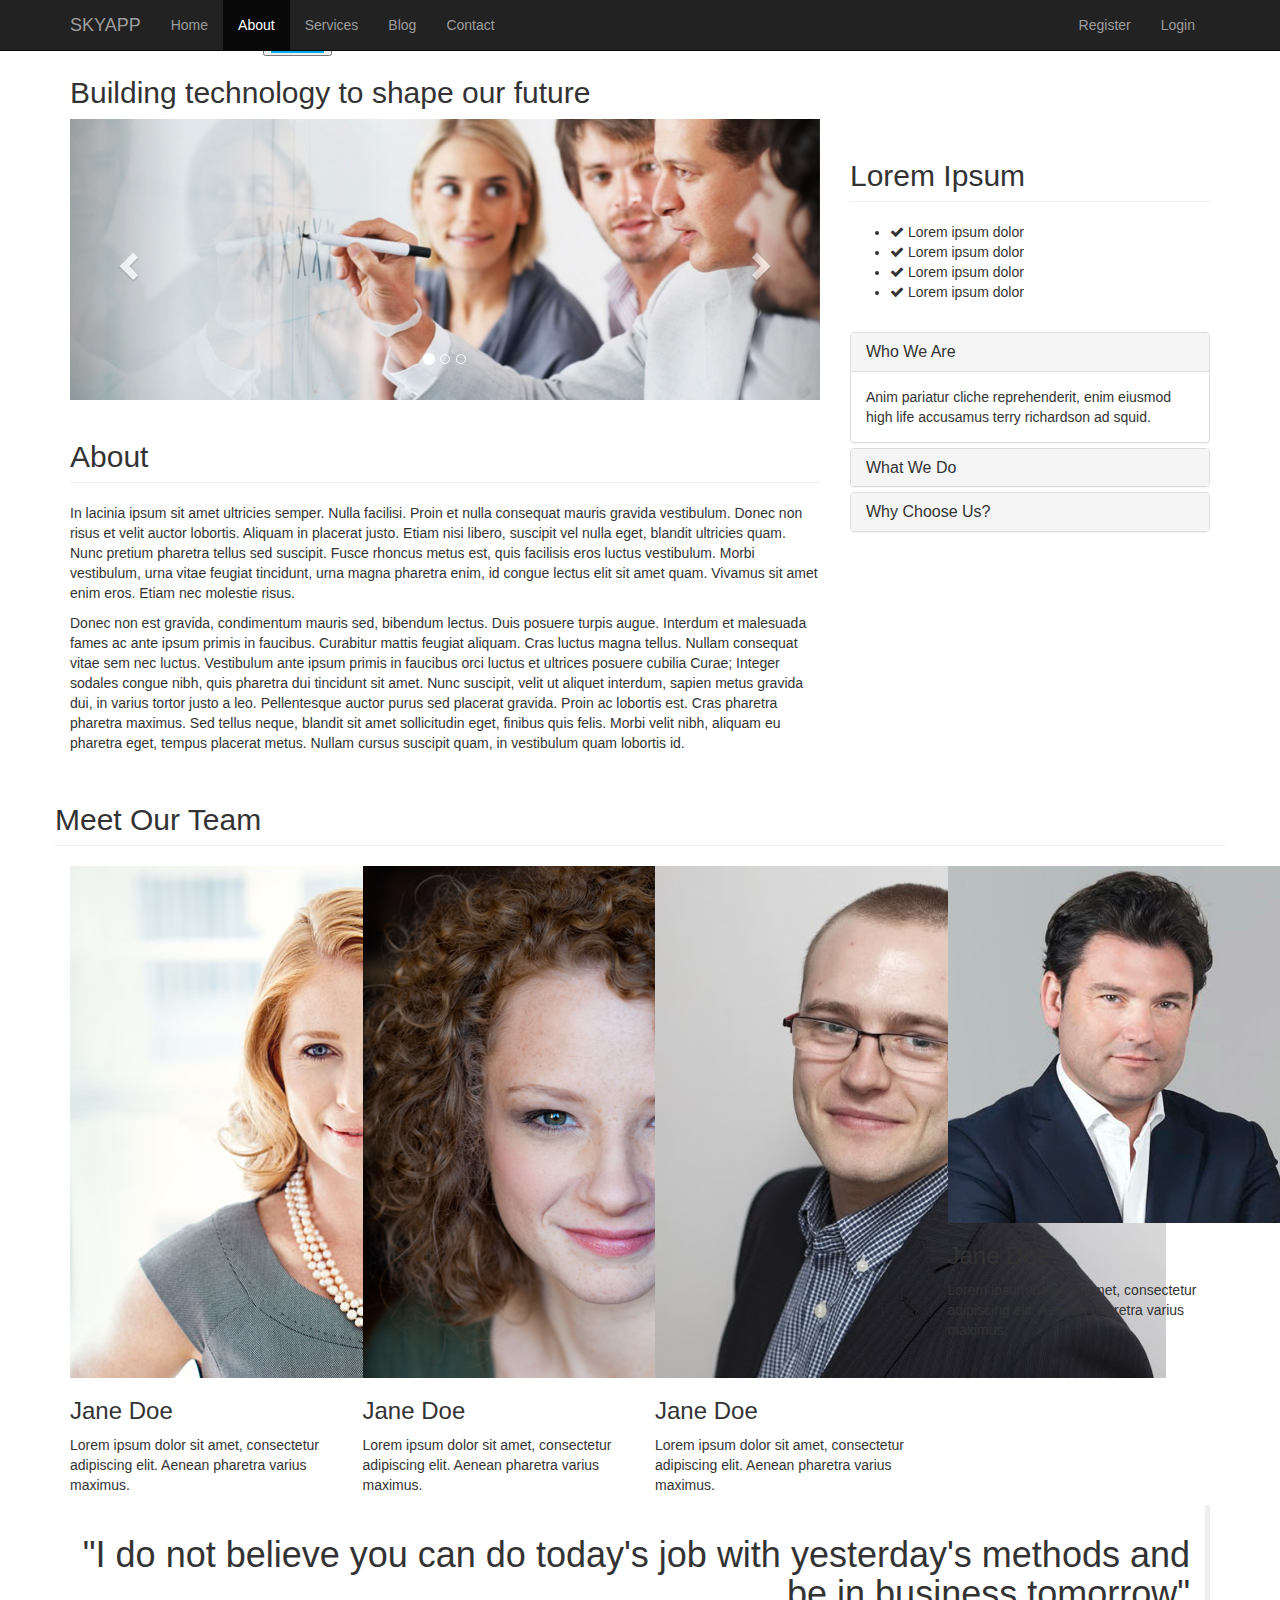
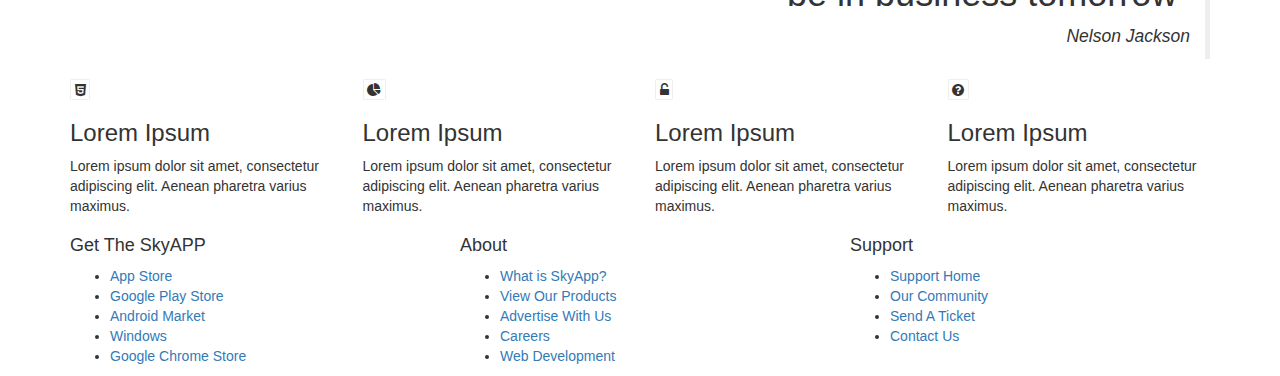
==== about.html @ 7efe47dd "about page" ====
<!DOCTYPE html>
<html lang="en">
  <head>
    <meta charset="utf-8">
    <meta http-equiv="X-UA-Compatible" content="IE=edge">
    <meta name="viewport" content="width=device-width, initial-scale=1">
    <title>SkyApp | About</title>
    <!-- Bootstrap core CSS -->
    <link href="css/bootstrap.css" rel="stylesheet">
    <!-- Custom styles for this template -->
    <link href="css/font-awesome.css" rel="stylesheet">
	<link href="css/main.css" rel="stylesheet">
  </head>

  <body>
	<header class="header-main">
		<div class="navbar navbar-inverse navbar-fixed-top" role="navigation">
		  <div class="container">
			<div class="navbar-header">
			  <button type="button" class="navbar-toggle collapsed" data-toggle="collapse" data-target=".navbar-collapse">
				<span class="sr-only">Toggle navigation</span>
				<span class="icon-bar"></span>
				<span class="icon-bar"></span>
				<span class="icon-bar"></span>
			  </button>
			  <a class="navbar-brand" href="#">SKYAPP</a>
			</div>
			<div class="collapse navbar-collapse">
			  <ul class="nav navbar-nav">
				<li><a href="index.html">Home</a></li>
				<li class="active"><a href="about.html">About</a></li>
				<li><a href="services.html">Services</a></li>
				<li><a href="blog.html">Blog</a></li>
				<li><a href="contact.html">Contact</a></li>
			  </ul>
			  <ul class="nav navbar-nav navbar-sub pull-right">
				<li><a href="#">Register</a></li>
				<li><a href="#">Login</a></li>
			  </ul>
			</div><!--/.nav-collapse -->
		  </div>
		</div>
	</header>

	<section class="section-light top-inner">
		<div class="container">
			<div class="row">
				<div class="col-md-6">
					<form class="search">
						<div>
							<input type="search" placeholder="Search Our Website & Products">
							<button type="submit" value=""><img src="img/search.png" alt="Search"></button>
						</div>
					</form>
				</div>
				<div class="col-md-6">

				</div>
			</div>
		</div>
	</section>

	<section class="section-primary-a">
		<div class="container">
			<div class="row">
				<div class="col-md-12">
					<h2>Building technology to shape our future</h2>
				</div>
			</div>
		</div>
	</section>

	<section class="section-main">
		<div class="container">
			<div class="row">
				<div class="col-md-8">
					<div id="carousel-example-generic" class="carousel slide" data-ride="carousel">
						  <!-- Indicators -->
						  <ol class="carousel-indicators">
							<li data-target="#carousel-example-generic" data-slide-to="0" class="active"></li>
							<li data-target="#carousel-example-generic" data-slide-to="1"></li>
							<li data-target="#carousel-example-generic" data-slide-to="2"></li>
						  </ol>

						  <!-- Wrapper for slides -->
						  <div class="carousel-inner">
							<div class="item active">
							  <img src="img/slide1.jpg" alt="...">
							</div>
							<div class="item">
							  <img src="img/slide2.jpg" alt="...">
							</div>
							<div class="item">
							  <img src="img/slide3.jpg" alt="...">
							</div>
						  </div>

						  <!-- Controls -->
						  <a class="left carousel-control" href="#carousel-example-generic" role="button" data-slide="prev">
							<span class="glyphicon glyphicon-chevron-left"></span>
						  </a>
						  <a class="right carousel-control" href="#carousel-example-generic" role="button" data-slide="next">
							<span class="glyphicon glyphicon-chevron-right"></span>
						  </a>
						</div>

					<h2 class="page-header heading-primary-a">About</h2>
					<p>In lacinia ipsum sit amet ultricies semper. Nulla facilisi. Proin et nulla consequat mauris gravida vestibulum. Donec non risus et velit auctor lobortis. Aliquam in placerat justo. Etiam nisi libero, suscipit vel nulla eget, blandit ultricies quam. Nunc pretium pharetra tellus sed suscipit. Fusce rhoncus metus est, quis facilisis eros luctus vestibulum. Morbi vestibulum, urna vitae feugiat tincidunt, urna magna pharetra enim, id congue lectus elit sit amet quam. Vivamus sit amet enim eros. Etiam nec molestie risus.</p>
					<p>Donec non est gravida, condimentum mauris sed, bibendum lectus. Duis posuere turpis augue. Interdum et malesuada fames ac ante ipsum primis in faucibus. Curabitur mattis feugiat aliquam. Cras luctus magna tellus. Nullam consequat vitae sem nec luctus. Vestibulum ante ipsum primis in faucibus orci luctus et ultrices posuere cubilia Curae; Integer sodales congue nibh, quis pharetra dui tincidunt sit amet. Nunc suscipit, velit ut aliquet interdum, sapien metus gravida dui, in varius tortor justo a leo. Pellentesque auctor purus sed placerat gravida. Proin ac lobortis est. Cras pharetra pharetra maximus. Sed tellus neque, blandit sit amet sollicitudin eget, finibus quis felis. Morbi velit nibh, aliquam eu pharetra eget, tempus placerat metus. Nullam cursus suscipit quam, in vestibulum quam lobortis id.</p>
				</div>
				<div class="col-md-4">
					<h2 class="page-header">Lorem Ipsum</h2>
					<ul class="list list-feature">
						<li><i class="fa fa-check fa-6 fa-primary"></i> <span>Lorem ipsum dolor</span></li>
						<li><i class="fa fa-check fa-6 fa-primary"></i> <span>Lorem ipsum dolor</span></li>
						<li><i class="fa fa-check fa-6 fa-primary"></i> <span>Lorem ipsum dolor</span></li>
						<li><i class="fa fa-check fa-6 fa-primary"></i> <span>Lorem ipsum dolor</span></li>
					</ul>
					<br>
					<div class="panel-group" id="accordion">
  <div class="panel panel-default">
    <div class="panel-heading">
      <h4 class="panel-title">
        <a data-toggle="collapse" data-parent="#accordion" href="#collapseOne">
          <span class="em-primary">Who</span> We Are
        </a>
      </h4>
    </div>
    <div id="collapseOne" class="panel-collapse collapse in">
      <div class="panel-body">
        Anim pariatur cliche reprehenderit, enim eiusmod high life accusamus terry richardson ad squid.
      </div>
    </div>
  </div>
  <div class="panel panel-default">
    <div class="panel-heading">
      <h4 class="panel-title">
        <a data-toggle="collapse" data-parent="#accordion" href="#collapseTwo">
           <span class="em-primary">What</span> We Do
        </a>
      </h4>
    </div>
    <div id="collapseTwo" class="panel-collapse collapse">
      <div class="panel-body">
        Anim pariatur cliche reprehenderit, enim eiusmod high life accusamus terry richardson ad squid.
      </div>
    </div>
  </div>
  <div class="panel panel-default">
    <div class="panel-heading">
      <h4 class="panel-title">
        <a data-toggle="collapse" data-parent="#accordion" href="#collapseThree">
           <span class="em-primary">Why</span> Choose Us?
        </a>
      </h4>
    </div>
    <div id="collapseThree" class="panel-collapse collapse">
      <div class="panel-body">
        Anim pariatur cliche reprehenderit, enim eiusmod high life accusamus terry richardson ad squid.
      </div>
    </div>
  </div>
</div>
				</div>
			</div>
		</div>
	</section>

	<section>
		<div class="container">
			<div class="row">
				<h2 class="page-header heading-secondary-a">Meet Our Team</h2>
				<div class="col-md-3">
					<div class="block block-light block-center block-image block-border">
						<img src="img/headshot1.jpg">
						<h3>Jane Doe</h3>
						<p>
							Lorem ipsum dolor sit amet, consectetur adipiscing elit. Aenean pharetra varius maximus.
						</p>
					</div>
				</div>
				<div class="col-md-3">
					<div class="block block-center block-image block-border">
						<img src="img/headshot2.jpg">
						<h3>Jane Doe</h3>
						<p>
							Lorem ipsum dolor sit amet, consectetur adipiscing elit. Aenean pharetra varius maximus.
						</p>
					</div>
				</div>
				<div class="col-md-3">
					<div class="block block-light block-center block-image block-border">
						<img src="img/headshot3.jpg">
						<h3>Jane Doe</h3>
						<p>
							Lorem ipsum dolor sit amet, consectetur adipiscing elit. Aenean pharetra varius maximus.
						</p>
					</div>
				</div>
				<div class="col-md-3">
					<div class="block block-center block-image block-border">
						<img src="img/headshot4.jpg">
						<h3>Jane Doe</h3>
						<p>
							Lorem ipsum dolor sit amet, consectetur adipiscing elit. Aenean pharetra varius maximus.
						</p>
					</div>
				</div>
			</div>
		</div>
	</section>

	<section class="section-primary-b">
		<div class="container">
			<div class="row">
				<div class="col-md-12">
					<blockquote class="blockquote blockquote-reverse">
						<h1>"I do not believe you can do today's job with yesterday's methods and be in business tomorrow"</h1>
						<em>Nelson Jackson</em>
					</blockquote>
				</div>
			</div>
		</div>
	</section>

	<section>
		<div class="container">
			<div class="row">
				<div class="col-md-3">
					<div class="block block-light block-center">
						<i class="fa fa-html5 fa-primary fa-6 fa-border"></i>
						<h3>Lorem Ipsum</h3>
						<p>Lorem ipsum dolor sit amet, consectetur adipiscing elit. Aenean pharetra varius maximus.</p>
					</div>
				</div>
				<div class="col-md-3">
					<div class="block block-light block-center">
						<i class="fa fa-pie-chart fa-primary fa-6 fa-border"></i>
						<h3>Lorem Ipsum</h3>
						<p>Lorem ipsum dolor sit amet, consectetur adipiscing elit. Aenean pharetra varius maximus.</p>
					</div>
				</div>
				<div class="col-md-3">
					<div class="block block-light block-center">
						<i class="fa fa-unlock-alt fa-primary fa-6 fa-border"></i>
						<h3>Lorem Ipsum</h3>
						<p>Lorem ipsum dolor sit amet, consectetur adipiscing elit. Aenean pharetra varius maximus.</p>
					</div>
				</div>
				<div class="col-md-3">
					<div class="block block-light block-center">
						<i class="fa fa-question-circle fa-primary fa-6 fa-border"></i>
						<h3>Lorem Ipsum</h3>
						<p>Lorem ipsum dolor sit amet, consectetur adipiscing elit. Aenean pharetra varius maximus.</p>
					</div>
				</div>
			</div>
		</div>
	</section>

	<footer class="footer-main">
		<div class="container">
			<div class="row">
				<div class="col-md-4">
					<h4>Get The SkyAPP</h4>
					<ul>
						<li class="app-appstore"><a href="#">App Store</a></li>
						<li class="app-play"><a href="#">Google Play Store</a></li>
						<li class="app-droid"><a href="#">Android Market</a></li>
						<li class="app-windows"><a href="#">Windows</a></li>
						<li class="app-chrome"><a href="#">Google Chrome Store</a></li>
					</ul>
				</div>
				<div class="col-md-4">
					<h4>About</h4>
					<ul>
						<li><a href="#">What is SkyApp?</a></li>
						<li><a href="#">View Our Products</a></li>
						<li><a href="#">Advertise With Us</a></li>
						<li><a href="#">Careers</a></li>
						<li><a href="#">Web Development</a></li>
					</ul>
				</div>
				<div class="col-md-4">
					<h4>Support</h4>
					<ul>
						<li><a href="#">Support Home</a></li>
						<li><a href="#">Our Community</a></li>
						<li><a href="#">Send A Ticket</a></li>
						<li><a href="#">Contact Us</a></li>
					</ul>
				</div>
			</div>
		</div>
	</footer>

    <!-- Bootstrap core JavaScript
    ================================================== -->
    <!-- Placed at the end of the document so the pages load faster -->
    <script src="js/jquery.js"></script>
    <script src="js/bootstrap.js"></script>
  </body>
</html>
---- css/main.css ----
/*
	SkyApp Bootstrap Sass Theme
	Author: Triyan AW
	Version: 0.0.1
*/
/* BASE - Base styles, variables, mixins, etc */
/* MODULES - Individual site components */
/* LAYOUTS - Page layout styles */
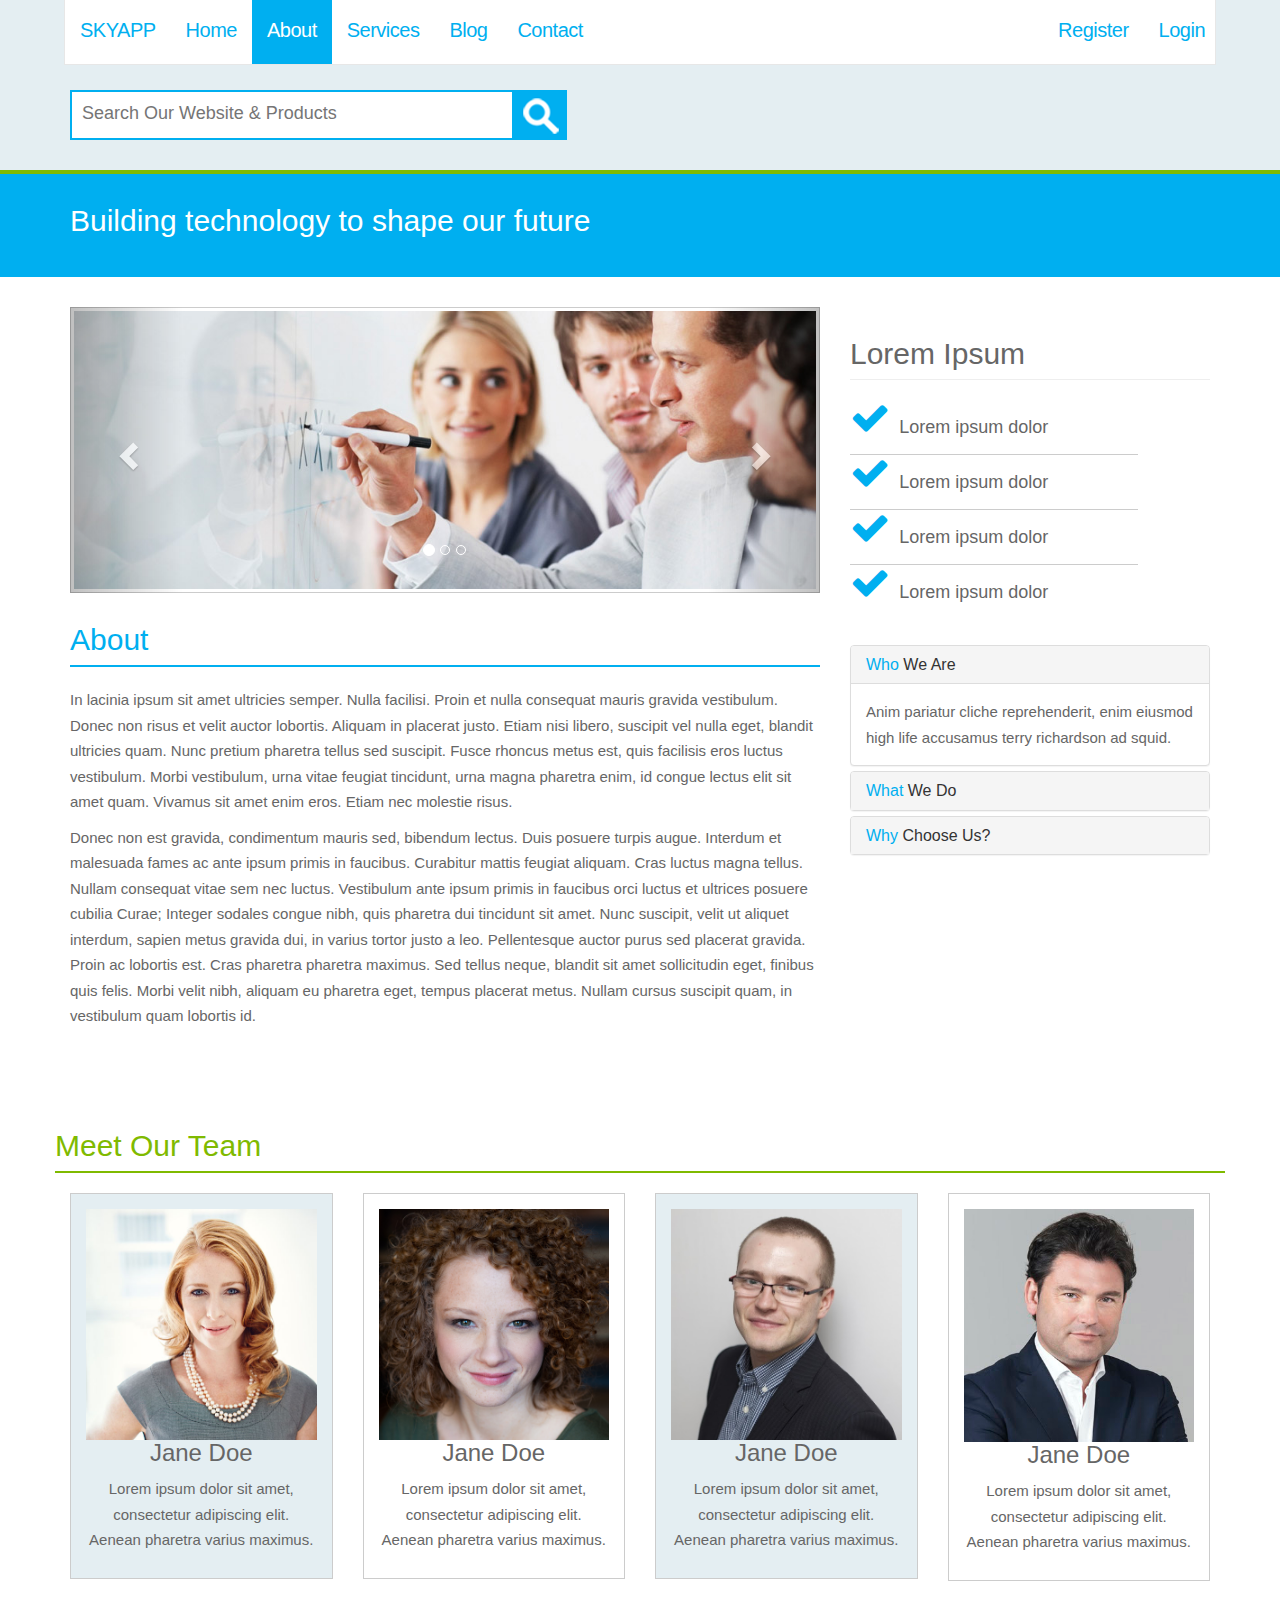
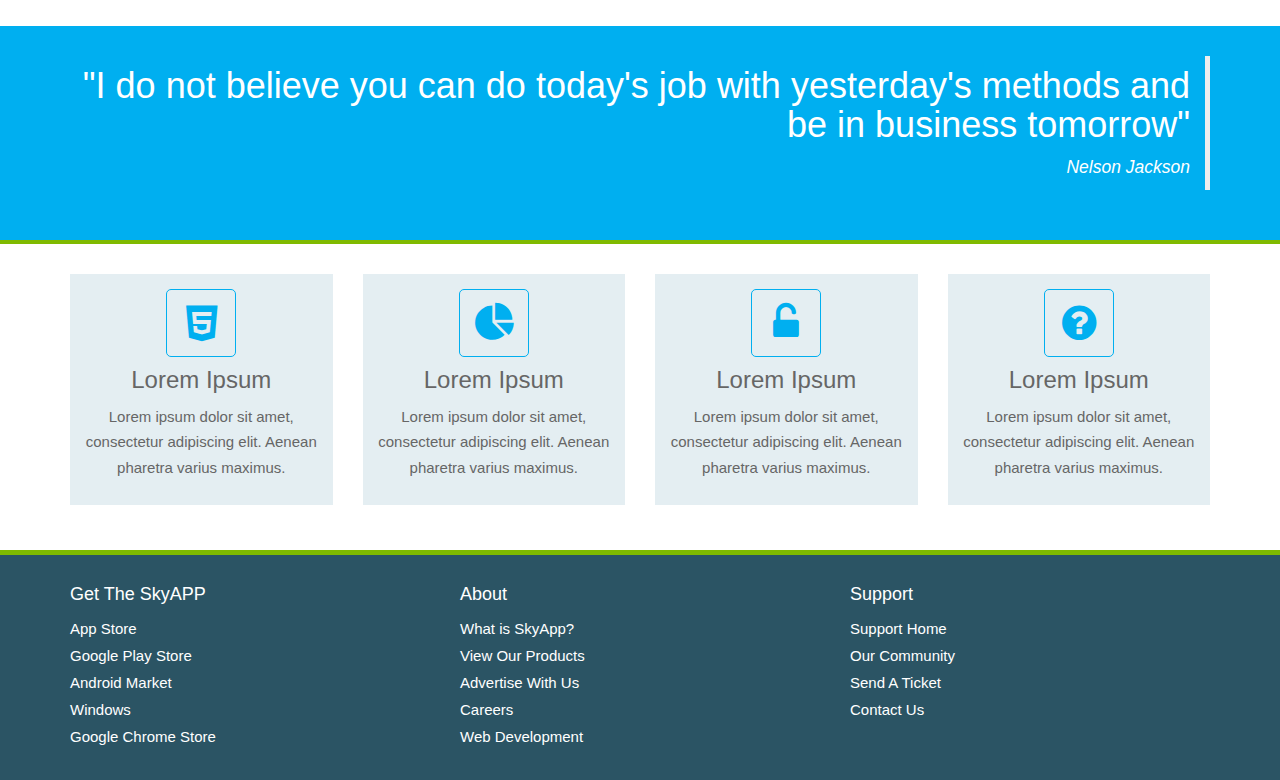
==== commit b84840f8: "rapihin code" ====
--- a/about.html
+++ b/about.html
@@ -118,49 +118,49 @@
 					</ul>
 					<br>
 					<div class="panel-group" id="accordion">
-  <div class="panel panel-default">
-    <div class="panel-heading">
-      <h4 class="panel-title">
-        <a data-toggle="collapse" data-parent="#accordion" href="#collapseOne">
-          <span class="em-primary">Who</span> We Are
-        </a>
-      </h4>
-    </div>
-    <div id="collapseOne" class="panel-collapse collapse in">
-      <div class="panel-body">
-        Anim pariatur cliche reprehenderit, enim eiusmod high life accusamus terry richardson ad squid.
-      </div>
-    </div>
-  </div>
-  <div class="panel panel-default">
-    <div class="panel-heading">
-      <h4 class="panel-title">
-        <a data-toggle="collapse" data-parent="#accordion" href="#collapseTwo">
-           <span class="em-primary">What</span> We Do
-        </a>
-      </h4>
-    </div>
-    <div id="collapseTwo" class="panel-collapse collapse">
-      <div class="panel-body">
-        Anim pariatur cliche reprehenderit, enim eiusmod high life accusamus terry richardson ad squid.
-      </div>
-    </div>
-  </div>
-  <div class="panel panel-default">
-    <div class="panel-heading">
-      <h4 class="panel-title">
-        <a data-toggle="collapse" data-parent="#accordion" href="#collapseThree">
-           <span class="em-primary">Why</span> Choose Us?
-        </a>
-      </h4>
-    </div>
-    <div id="collapseThree" class="panel-collapse collapse">
-      <div class="panel-body">
-        Anim pariatur cliche reprehenderit, enim eiusmod high life accusamus terry richardson ad squid.
-      </div>
-    </div>
-  </div>
-</div>
+            <div class="panel panel-default">
+              <div class="panel-heading">
+                <h4 class="panel-title">
+                  <a data-toggle="collapse" data-parent="#accordion" href="#collapseOne">
+                    <span class="em-primary">Who</span> We Are
+                  </a>
+                </h4>
+              </div>
+              <div id="collapseOne" class="panel-collapse collapse in">
+                <div class="panel-body">
+                  Anim pariatur cliche reprehenderit, enim eiusmod high life accusamus terry richardson ad squid.
+                </div>
+              </div>
+            </div>
+            <div class="panel panel-default">
+              <div class="panel-heading">
+                <h4 class="panel-title">
+                  <a data-toggle="collapse" data-parent="#accordion" href="#collapseTwo">
+                     <span class="em-primary">What</span> We Do
+                  </a>
+                </h4>
+              </div>
+              <div id="collapseTwo" class="panel-collapse collapse">
+                <div class="panel-body">
+                  Anim pariatur cliche reprehenderit, enim eiusmod high life accusamus terry richardson ad squid.
+                </div>
+              </div>
+            </div>
+            <div class="panel panel-default">
+              <div class="panel-heading">
+                <h4 class="panel-title">
+                  <a data-toggle="collapse" data-parent="#accordion" href="#collapseThree">
+                     <span class="em-primary">Why</span> Choose Us?
+                  </a>
+                </h4>
+              </div>
+              <div id="collapseThree" class="panel-collapse collapse">
+                <div class="panel-body">
+                  Anim pariatur cliche reprehenderit, enim eiusmod high life accusamus terry richardson ad squid.
+                </div>
+              </div>
+            </div>
+          </div>
 				</div>
 			</div>
 		</div>
--- a/css/main.css
+++ b/css/main.css
@@ -4,5 +4,595 @@
 	Version: 0.0.1
 */
 /* BASE - Base styles, variables, mixins, etc */
+/* Font Colors */
+/* Background Colors */
+/* Showcase Area */
+/* Mixins */
+/* line 1, ../scss/base/_normalize.scss */
+h1, h2, h3, h4, h5 {
+  margin-top: 0;
+}
+
+/* line 5, ../scss/base/_normalize.scss */
+.page-header {
+  margin-top: 30px;
+}
+
+/* line 9, ../scss/base/_normalize.scss */
+.no-pad-top {
+  padding-top: 0;
+}
+
+/* line 13, ../scss/base/_normalize.scss */
+.extra-pad {
+  padding-top: 40px;
+  padding-bottom: 40px;
+}
+
+/* line 18, ../scss/base/_normalize.scss */
+.top-inner {
+  padding: 90px 0 30px 0;
+}
+
+/* Image Sizes */
+/* line 23, ../scss/base/_normalize.scss */
+.img-xsm {
+  width: 100px;
+}
+
+/* line 24, ../scss/base/_normalize.scss */
+.img-sm {
+  width: 200px;
+}
+
+/* line 25, ../scss/base/_normalize.scss */
+.img-lg {
+  width: 400px;
+}
+
+/* line 26, ../scss/base/_normalize.scss */
+.img-xlg {
+  width: 700px;
+}
+
+/* line 28, ../scss/base/_normalize.scss */
+.clearfix {
+  clear: both;
+}
+
+/* line 1, ../scss/base/_base.scss */
+body {
+  font-family: "Segoe UI", "Segoe WP", "Segoe Regular", sans-serif;
+  font-size: 15px;
+  line-height: 1.7em;
+  color: #666666;
+}
+
+/* line 8, ../scss/base/_base.scss */
+a {
+  color: #00aff0;
+}
+
+/* line 12, ../scss/base/_base.scss */
+ul, li {
+  list-style: none;
+}
+
+/* line 16, ../scss/base/_base.scss */
+input, textarea, button {
+  -moz-border-radius: 0px;
+  -webkit-border-radius: 0px;
+  border-radius: 0px;
+}
+
+/* line 20, ../scss/base/_base.scss */
+img.device {
+  width: 100%;
+}
+
+/* line 24, ../scss/base/_base.scss */
+img.device-small {
+  width: 70%;
+  margin-bottom: -40px;
+}
+
 /* MODULES - Individual site components */
+/* Lists */
+/* line 4, ../scss/modules/_typography.scss */
+.list, .list-feature {
+  margin-bottom: 30px;
+}
+
+/* line 8, ../scss/modules/_typography.scss */
+.list-feature {
+  margin: 0;
+  padding: 0;
+  width: 80%;
+}
+/* line 14, ../scss/modules/_typography.scss */
+.list-feature li {
+  line-height: 3.6em;
+  border-bottom: 1px solid #cccccc;
+  overflow: auto;
+}
+/* line 20, ../scss/modules/_typography.scss */
+.list-feature li:last-child {
+  border: 0;
+}
+/* line 24, ../scss/modules/_typography.scss */
+.list-feature span {
+  vertical-align: top;
+  padding-top: 9px;
+  font-size: 120%;
+}
+/* line 30, ../scss/modules/_typography.scss */
+.list-feature i {
+  margin-top: -9px;
+  margin-right: 5px;
+}
+
+/* line 36, ../scss/modules/_typography.scss */
+.list-comments {
+  margin: 0;
+  padding: 0;
+}
+
+/* line 41, ../scss/modules/_typography.scss */
+.list-comments li {
+  padding: 10px 0 5px 0;
+  border-bottom: 1px solid #cccccc;
+  overflow: auto !important;
+}
+
+/* line 47, ../scss/modules/_typography.scss */
+.list-comments li:last-child {
+  border: 0;
+}
+
+/* line 51, ../scss/modules/_typography.scss */
+.list-comments img {
+  width: 100px;
+}
+
+/* Icons */
+/* line 58, ../scss/modules/_typography.scss */
+.fa-2 {
+  font-size: 18px;
+}
+
+/* line 61, ../scss/modules/_typography.scss */
+.fa-3 {
+  font-size: 24px;
+}
+
+/* line 64, ../scss/modules/_typography.scss */
+.fa-4 {
+  font-size: 27px;
+}
+
+/* line 67, ../scss/modules/_typography.scss */
+.fa-5 {
+  font-size: 35px;
+}
+
+/* line 70, ../scss/modules/_typography.scss */
+.fa-6 {
+  font-size: 40px;
+}
+
+/* line 74, ../scss/modules/_typography.scss */
+.fa-primary {
+  color: #00aff0;
+}
+
+/* line 78, ../scss/modules/_typography.scss */
+.fa-border {
+  border: 1px solid #00aff0;
+  -moz-border-radius: 5px;
+  -webkit-border-radius: 5px;
+  border-radius: 5px;
+  padding: 13px 15px;
+  width: 70px;
+  margin-bottom: 10px;
+}
+
+/* Headings */
+/* line 89, ../scss/modules/_typography.scss */
+.heading-primary, .heading-primary-a {
+  color: #00aff0;
+}
+
+/* line 93, ../scss/modules/_typography.scss */
+.heading-primary-a {
+  border-bottom: 2px solid #00aff0;
+}
+
+/* line 98, ../scss/modules/_typography.scss */
+.heading-secondary, .heading-secondary-a {
+  color: #7fba00;
+}
+
+/* line 102, ../scss/modules/_typography.scss */
+.heading-secondary-a {
+  border-bottom: 2px solid #7fba00;
+}
+
+/* line 107, ../scss/modules/_typography.scss */
+.heading-light, .heading-light-a {
+  color: #e4eef2;
+}
+
+/* line 111, ../scss/modules/_typography.scss */
+.heading-light-a {
+  border-bottom: 2px solid #e4eef2;
+}
+
+/* line 116, ../scss/modules/_typography.scss */
+.heading-dark, .heading-dark-a {
+  color: #2b5464;
+}
+
+/* line 120, ../scss/modules/_typography.scss */
+.heading-dark-a {
+  border-bottom: 2px solid #2b5464;
+}
+
+/* Emphasis Text */
+/* line 127, ../scss/modules/_typography.scss */
+.em-primary {
+  color: #00aff0;
+}
+
+/* line 131, ../scss/modules/_typography.scss */
+.em-secondary {
+  color: #7fba00;
+}
+
+/* line 135, ../scss/modules/_typography.scss */
+.em-dark {
+  color: #2b5464;
+}
+
+/* line 139, ../scss/modules/_typography.scss */
+.em-light {
+  color: #e4eef2;
+}
+
+/* Blocks */
+/* line 4, ../scss/modules/_blocks.scss */
+.block, .block-primary, .block-secondary, .block-light, .block-dark {
+  padding: 15px;
+  margin-bottom: 15px;
+}
+/* line 8, ../scss/modules/_blocks.scss */
+.block h3, .block-primary h3, .block-secondary h3, .block-light h3, .block-dark h3 {
+  margin-top: 0;
+  padding-top: 0;
+}
+/* line 13, ../scss/modules/_blocks.scss */
+.block iframe, .block-primary iframe, .block-secondary iframe, .block-light iframe, .block-dark iframe {
+  width: 100%;
+}
+
+/* line 18, ../scss/modules/_blocks.scss */
+.block-primary {
+  background: #00aff0;
+  color: #ffffff;
+}
+
+/* line 23, ../scss/modules/_blocks.scss */
+.block-secondary {
+  background: #7fba00;
+  color: #ffffff;
+}
+
+/* line 28, ../scss/modules/_blocks.scss */
+.block-light {
+  background: #e4eef2;
+  color: #666666;
+}
+
+/* line 33, ../scss/modules/_blocks.scss */
+.block-dark {
+  background: #2b5464;
+  color: #ffffff;
+}
+
+/* line 38, ../scss/modules/_blocks.scss */
+.block-center {
+  text-align: center !important;
+}
+
+/* line 42, ../scss/modules/_blocks.scss */
+.block-image img {
+  width: 100%;
+}
+
+/* line 46, ../scss/modules/_blocks.scss */
+.block-border {
+  border: 1px solid #cccccc;
+}
+
+/* line 51, ../scss/modules/_blocks.scss */
+.block-primary-head h3 {
+  padding: 15px 5px 15px 10px;
+  background: #00aff0;
+  color: #ffffff;
+  margin: 0;
+  font-size: 18px;
+}
+/* line 58, ../scss/modules/_blocks.scss */
+.block-primary-head .block-content {
+  border: 1px solid #00aff0;
+  padding: 10px;
+}
+
+/* line 65, ../scss/modules/_blocks.scss */
+.block-icon h3 {
+  padding: 0;
+  margin: 0;
+}
+/* line 70, ../scss/modules/_blocks.scss */
+.block-icon .icon {
+  float: left;
+  width: 20%;
+  margin-top: 10px;
+}
+/* line 76, ../scss/modules/_blocks.scss */
+.block-icon .icon-content {
+  float: left;
+  width: 70%;
+}
+
+/* Buttons */
+/* line 3, ../scss/modules/_buttons.scss */
+.btn-primary {
+  background: #00aff0;
+  color: #ffffff;
+  border: 2px solid white;
+}
+
+/* line 8, ../scss/modules/_buttons.scss */
+.btn-primary:hover {
+  background: #008abd;
+  border: 2px solid white;
+}
+
+/* Sections */
+/* line 3, ../scss/modules/_sections.scss */
+section {
+  padding: 30px 0;
+}
+
+/* line 7, ../scss/modules/_sections.scss */
+.section-showcase {
+  height: 400px;
+  background: url("../img/showcase.jpg") no-repeat top center;
+}
+/* line 11, ../scss/modules/_sections.scss */
+.section-showcase .showcase-content {
+  padding: 110px 15px;
+  text-align: center;
+}
+/* line 16, ../scss/modules/_sections.scss */
+.section-showcase h1 {
+  color: #00aff0;
+}
+
+/* line 21, ../scss/modules/_sections.scss */
+.section-primary, .section-primary-a, .section-primary-b {
+  background: #00aff0;
+  color: #ffffff;
+}
+
+/* line 25, ../scss/modules/_sections.scss */
+.section-primary-a {
+  border-top: 4px solid #7fba00;
+}
+
+/* line 30, ../scss/modules/_sections.scss */
+.section-primary-b {
+  border-bottom: 4px solid #7fba00;
+}
+
+/* line 35, ../scss/modules/_sections.scss */
+.section-secondary {
+  background: #7fba00;
+  color: #ffffff;
+}
+
+/* line 38, ../scss/modules/_sections.scss */
+.section-light {
+  background: #e4eef2;
+  color: #666666;
+}
+
+/* line 42, ../scss/modules/_sections.scss */
+.section-dark {
+  background: #2b5464;
+  color: #ffffff;
+}
+
+/* Carousel */
+/* line 3, ../scss/modules/_components.scss */
+.carousel {
+  margin-bottom: 20px;
+}
+
+/* line 7, ../scss/modules/_components.scss */
+.carousel img {
+  padding: 3px;
+  border: 1px solid #cccccc;
+}
+
+/* Tabs */
+/* line 14, ../scss/modules/_components.scss */
+.tab-pane {
+  padding: 20px 10px;
+  -moz-border-radius: 5px;
+  -webkit-border-radius: 5px;
+  border-radius: 5px;
+  margin-bottom: 20px;
+}
+
+/* line 20, ../scss/modules/_components.scss */
+.tab-primary .tab-pane, .tab-primary .nav-tabs > li.active > a, .tab-primary .nav-tabs > li.active > a:hover, .tab-primary .nav-tabs > li.active > a:focus {
+  background: #00aff0;
+  color: #ffffff;
+}
+
+/* line 24, ../scss/modules/_components.scss */
+.tab-secondary .tab-pane, .tab-secondary .nav-tabs > li.active > a, .tab-secondary .nav-tabs > li.active > a:hover, .tab-primary .nav-tabs > li.active > a:focus {
+  background: #7fba00;
+  color: #ffffff;
+}
+
+/* line 28, ../scss/modules/_components.scss */
+.tab-dark .tab-pane, .tab-dark.nav-tabs > li.active > a, .tab-dark .nav-tabs > li.active > a:hover, .tab-primary .nav-tabs > li.active > a:focus {
+  background: #2b5464;
+  color: #ffffff;
+}
+
+/* line 32, ../scss/modules/_components.scss */
+.tab-light .tab-pane, .tab-light .nav-tabs > li.active > a, .tab-light .nav-tabs > li.active > a:hover, .tab-primary .nav-tabs > li.active > a:focus {
+  background: #e4eef2;
+  color: #666666;
+}
+
+/* Searchbox */
+/* line 3, ../scss/modules/_forms.scss */
+.search {
+  width: 100%;
+}
+/* line 6, ../scss/modules/_forms.scss */
+.search h3 {
+  margin-top: 0;
+  padding-top: 0;
+}
+/* line 11, ../scss/modules/_forms.scss */
+.search input[type="search"] {
+  border: 0;
+  height: 50px;
+  width: 80%;
+  border: 2px solid #00aff0;
+  font-size: 18px;
+  padding-left: 10px;
+  padding-bottom: 5px;
+}
+/* line 21, ../scss/modules/_forms.scss */
+.search button {
+  border: 0;
+  background: none;
+  padding: 0;
+  vertical-align: top;
+  margin-left: -4px;
+}
+
 /* LAYOUTS - Page layout styles */
+/* Navbar */
+/* line 4, ../scss/layouts/_nav.scss */
+.navbar {
+  width: 90%;
+  margin: auto;
+  border-left: 1px solid #e7e7e7;
+  border-right: 1px solid #e7e7e7;
+  border-color: #e7e7e7;
+  min-height: 60px;
+  background: #fff;
+  margin-bottom: 30px;
+}
+/* line 13, ../scss/layouts/_nav.scss */
+.navbar a {
+  color: #00aff0 !important;
+  font-size: 20px;
+  letter-spacing: -0.5px;
+  padding-bottom: 24px !important;
+  padding-top: 20px !important;
+}
+
+/* line 23, ../scss/layouts/_nav.scss */
+.navbar-inverse .navbar-nav > li > a:hover, .navbar-inverse .navbar-nav > li > a:focus, .navbar-inverse .navbar-nav > .active > a, .navbar-inverse .navbar-nav > .active > a:hover, .navbar-inverse .navbar-nav > .active > a:focus {
+  background: #00aff0 !important;
+  color: #fff !important;
+}
+
+/* Footer */
+/* line 3, ../scss/layouts/_footer.scss */
+.footer-main {
+  background: #2b5464;
+  color: #ffffff;
+  border-top: 5px solid #7fba00;
+  min-height: 200px;
+  padding: 30px 0;
+  z-index: 100;
+}
+/* line 10, ../scss/layouts/_footer.scss */
+.footer-main a {
+  color: #ffffff;
+}
+/* line 14, ../scss/layouts/_footer.scss */
+.footer-main ul {
+  margin: 0;
+  padding: 0;
+}
+/* line 19, ../scss/layouts/_footer.scss */
+.footer-main li {
+  line-height: 1.8em;
+  list-style: none;
+}
+
+/* Blog */
+/* line 3, ../scss/layouts/_blog.scss */
+.blog-post {
+  border-top: 1px solid #cccccc;
+  border-left: 1px solid #cccccc;
+  border-right: 1px solid #cccccc;
+  padding: 15px;
+}
+/* line 8, ../scss/layouts/_blog.scss */
+.blog-post h2.page-header {
+  margin-top: 5px !important;
+}
+
+/* line 13, ../scss/layouts/_blog.scss */
+.blog-featured {
+  float: left;
+  margin-right: 15px;
+}
+
+/* line 18, ../scss/layouts/_blog.scss */
+.post-meta {
+  background: #f3f3f3;
+  padding: 10px 10px 10px 10px;
+  border: 1px solid #cccccc;
+  margin-bottom: 20px;
+}
+
+@media (max-width: 768px) {
+  /* line 2, ../scss/layouts/_mobile.scss */
+  .search {
+    display: inline-block;
+    text-align: center;
+  }
+
+  /* line 7, ../scss/layouts/_mobile.scss */
+  .device {
+    display: block;
+    margin: 20px auto 0 auto;
+  }
+
+  /* line 12, ../scss/layouts/_mobile.scss */
+  .device-small {
+    margin-bottom: 20px !important;
+  }
+
+  /* line 17, ../scss/layouts/_mobile.scss */
+  .footer-main ul {
+    margin-bottom: 20px;
+    text-align: center;
+  }
+  /* line 22, ../scss/layouts/_mobile.scss */
+  .footer-main h4 {
+    text-align: center;
+  }
+}
